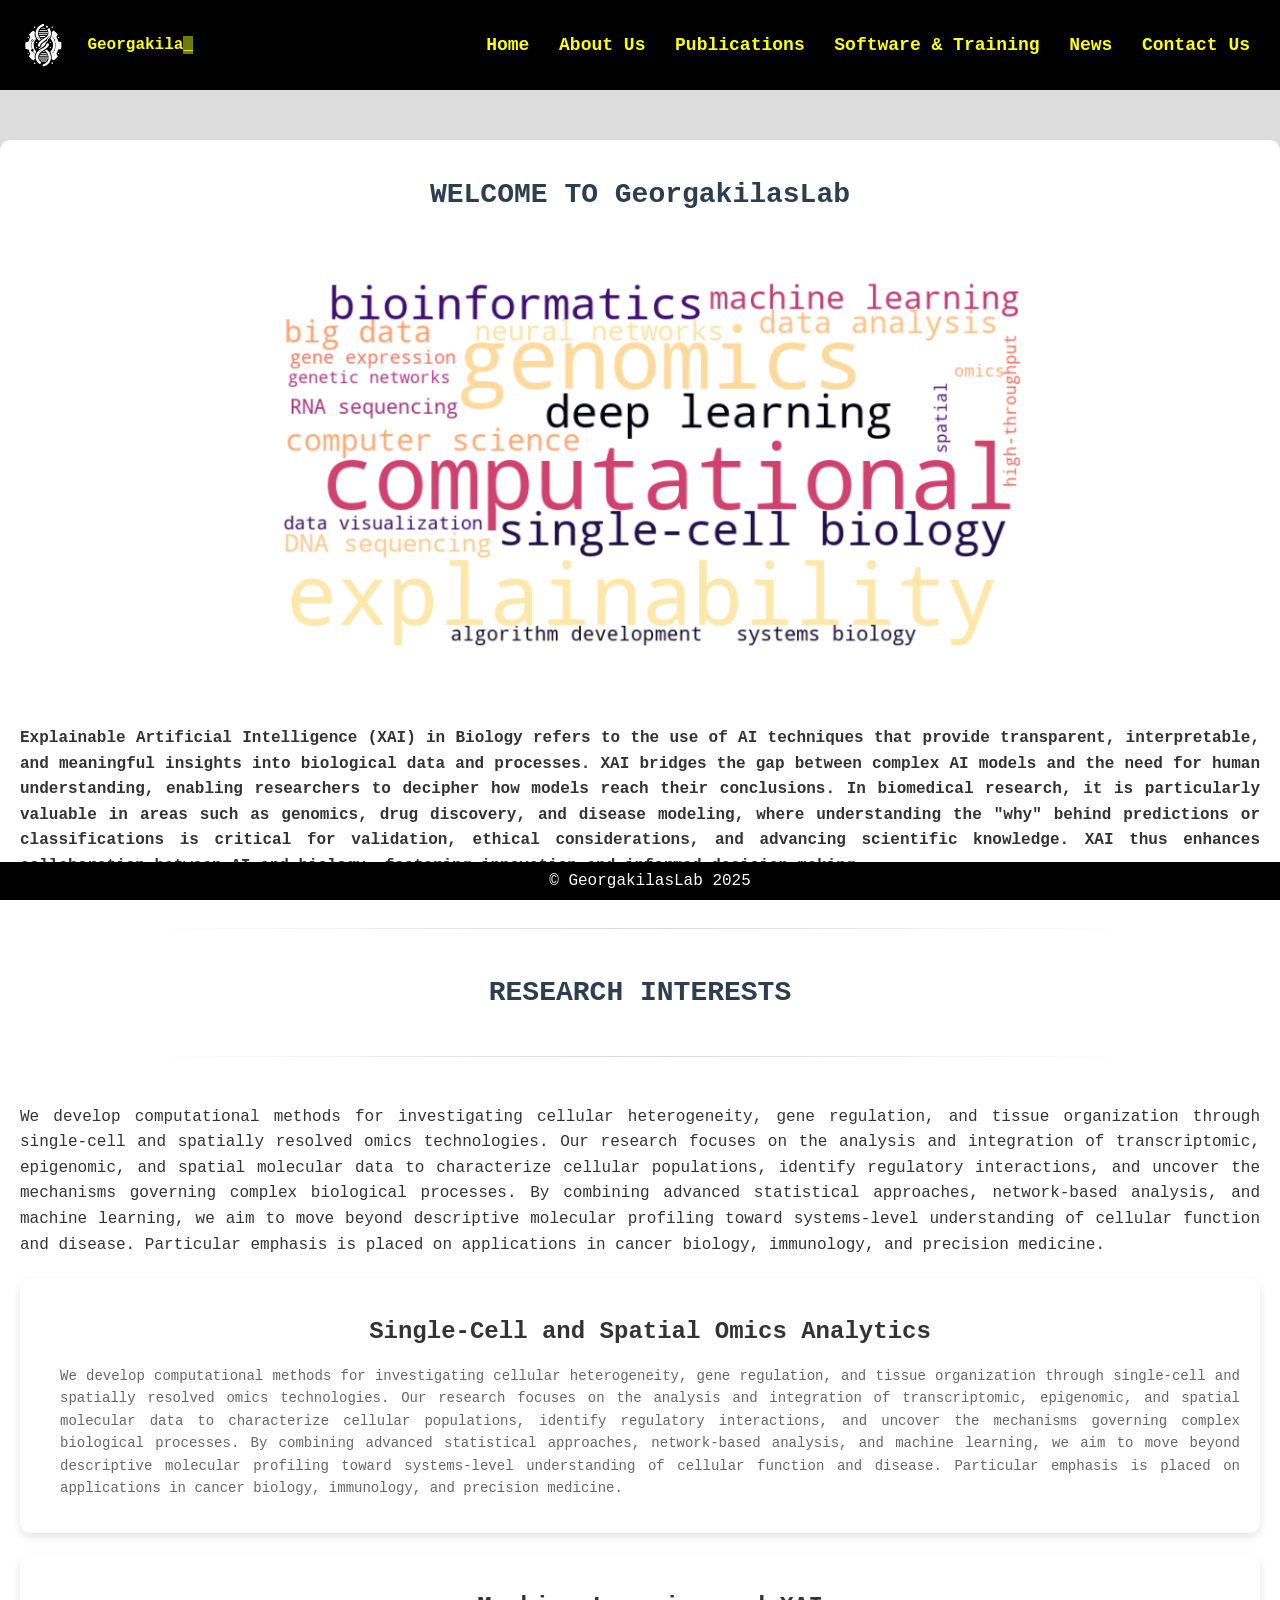
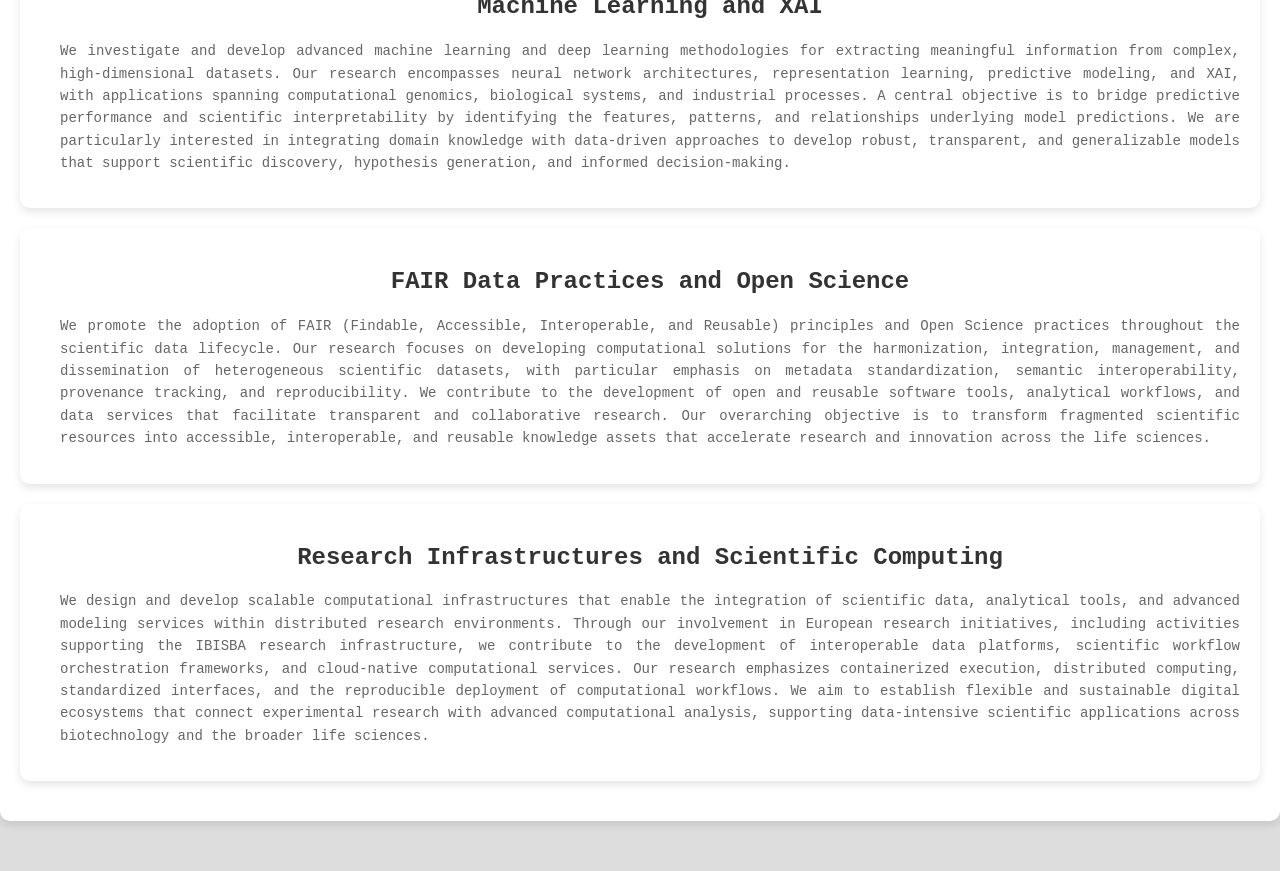
==== xaibiolab.html @ 77302577 "Initial codebase commit." ====
<!DOCTYPE html>
<html lang="en">

<head>
    <meta charset="UTF-8">
    <meta name="viewport" content="width=device-width, initial-scale=1.0">
    <title>GeorgakilasLab</title>
    <link rel="stylesheet" href="src/xaibiolab.css">
    <link href="https://fonts.googleapis.com/css2?family=Press+Start+2P&display=swap" rel="stylesheet">

    <style>
        body {
            .container {
                display: flex;
                align-items: center;
            }

            /* The blinking underscore */
            .blinking-underscore {
                display: inline-block;
                font-weight: bold;
                animation: blink 1s infinite;
            }

            @keyframes blink {
                50% {
                    opacity: 0;
                }
            }
        }
    </style>
</head>

<body>
    <!-- Navigation Bar -->
    <header>
        <!-- Logo -->
        <img src="src/images/w_logo.svg" alt="Website Logo">
        <div class="container">
            <a href="xaibiolab.html" id="typing-text"
                style="text-decoration: none; color: rgb(255, 255, 0); font-weight: bold;">GeorgakilasLab</a>
            <span class="blinking-underscore">_</span>
        </div>

        <!-- Navigation Buttons -->
        <nav style="margin-left: auto;">
            <a href="xaibiolab.html" style="text-decoration: none;">Home</a>
            <a href="src/about.html" style="text-decoration: none;">About Us</a>
            <a href="src/publications.html" style="text-decoration: none;">Publications</a>
            <a href="src/software.html" style="text-decoration: none;">Software & Training</a>
            <a href="src/news.html" style="text-decoration: none;">News</a>
            <a href="src/contact.html" style="text-decoration: none;">Contact Us</a>
        </nav>
    </header>

    <div id="home">
        <h1>WELCOME TO GeorgakilasLab</h1>

        <!-- Add an image here -->
        <div class="center-image">
            <img src="src/images/cloud.svg" alt="Cloud Image">
        </div>

        <h4>Explainable Artificial Intelligence (XAI) in Biology refers to the use of AI techniques that provide
            transparent,
            interpretable, and meaningful insights into biological data and processes.
            XAI bridges the gap between complex AI
            models and the need for human understanding, enabling researchers to decipher how models reach their
            conclusions.
            In biomedical research, it is particularly valuable in areas such as genomics, drug discovery, and disease
            modeling,
            where understanding the "why" behind predictions or classifications is critical for validation, ethical
            considerations, and advancing scientific knowledge. XAI thus enhances collaboration between AI and biology,
            fostering innovation and informed decision-making.</h4>

        <hr class="divider-fade">

        <h1>RESEARCH INTERESTS</h1>

        <hr class="divider-fade">

        <p>We develop computational methods for investigating cellular heterogeneity, gene regulation, and tissue
            organization through single-cell and spatially resolved omics technologies. Our research focuses on the
            analysis and integration of transcriptomic, epigenomic, and spatial molecular data to characterize
            cellular populations, identify regulatory interactions, and uncover the mechanisms governing complex
            biological processes. By combining advanced statistical approaches, network-based analysis, and machine
            learning, we aim to move beyond descriptive molecular profiling toward systems-level understanding of
            cellular function and disease. Particular emphasis is placed on applications in cancer biology,
            immunology, and precision medicine.</p>

        <div class="content-wrapper">
            <div class="text-container">
                <h2>Single-Cell and Spatial Omics Analytics</h2>
                <p>We develop computational methods for investigating cellular heterogeneity, gene regulation, and
                    tissue
                    organization through single-cell and spatially resolved omics technologies. Our research focuses on
                    the
                    analysis and integration of transcriptomic, epigenomic, and spatial molecular data to characterize
                    cellular populations, identify regulatory interactions, and uncover the mechanisms governing complex
                    biological processes. By combining advanced statistical approaches, network-based analysis, and
                    machine
                    learning, we aim to move beyond descriptive molecular profiling toward systems-level understanding
                    of
                    cellular function and disease. Particular emphasis is placed on applications in cancer biology,
                    immunology, and precision medicine.</p>
            </div>
        </div>

        <div class="content-wrapper">
            <div class="text-container">
                <h2>Machine Learning and XAI</h2>
                <p>We investigate and develop advanced machine learning and deep learning methodologies for extracting
                    meaningful information from complex, high-dimensional datasets. Our research encompasses neural
                    network
                    architectures, representation learning, predictive modeling, and XAI, with applications
                    spanning computational genomics, biological systems, and industrial processes. A central objective
                    is
                    to bridge predictive performance and scientific interpretability by identifying the features,
                    patterns,
                    and relationships underlying model predictions. We are particularly interested in integrating domain
                    knowledge with data-driven approaches to develop robust, transparent, and generalizable models that
                    support scientific discovery, hypothesis generation, and informed decision-making.</p>
            </div>
        </div>

        <div class="content-wrapper">
            <div class="text-container">
                <h2>FAIR Data Practices and Open Science</h2>
                <p>We promote the adoption of FAIR (Findable, Accessible, Interoperable, and Reusable) principles and
                    Open Science practices throughout the scientific data lifecycle. Our research focuses on developing
                    computational solutions for the harmonization, integration, management, and dissemination of
                    heterogeneous
                    scientific datasets, with particular emphasis on metadata standardization, semantic
                    interoperability,
                    provenance tracking, and reproducibility. We contribute to the development of open and reusable
                    software
                    tools, analytical workflows, and data services that facilitate transparent and collaborative
                    research.
                    Our overarching objective is to transform fragmented scientific resources into accessible,
                    interoperable,
                    and reusable knowledge assets that accelerate research and innovation across the life sciences.</p>
            </div>
        </div>

        <div class="content-wrapper">
            <div class="text-container">
                <h2>Research Infrastructures and Scientific Computing</h2>
                <p>We design and develop scalable computational infrastructures that enable the integration of
                    scientific data,
                    analytical tools, and advanced modeling services within distributed research environments. Through
                    our
                    involvement in European research initiatives, including activities supporting the IBISBA research
                    infrastructure,
                    we contribute to the development of interoperable data platforms, scientific workflow orchestration
                    frameworks,
                    and cloud-native computational services. Our research emphasizes containerized execution,
                    distributed
                    computing,
                    standardized interfaces, and the reproducible deployment of computational workflows. We aim to
                    establish
                    flexible
                    and sustainable digital ecosystems that connect experimental research with advanced computational
                    analysis,
                    supporting data-intensive scientific applications across biotechnology and the broader life
                    sciences.</p>
            </div>
        </div>

    </div>

    <div class="background-image"></div>

    <script>
        const text = "GeorgakilasLab";
        const typingSpeed = 150; // Speed of typing effect
        const eraseSpeed = 80; // Speed of erasing effect
        const pauseTime = 2500; // Pause before erasing

        let index = 0;
        let isDeleting = false;
        const typingElement = document.getElementById("typing-text");

        function typeEffect() {
            if (!isDeleting) {
                typingElement.textContent = text.substring(0, index + 1);
                index++;

                if (index === text.length) {
                    isDeleting = true;
                    setTimeout(typeEffect, pauseTime); // Pause before deleting
                    return;
                }
            } else {
                typingElement.textContent = text.substring(0, index - 1);
                index--;

                if (index === 0) {
                    isDeleting = false;
                }
            }

            setTimeout(typeEffect, isDeleting ? eraseSpeed : typingSpeed);
        }

        typeEffect();
    </script>

</body>
<footer style="background-color: black; color: white; text-align: center; padding: 10px;">
    © GeorgakilasLab 2025
</footer>

</html>
---- src/xaibiolab.css ----
/* General Styles */
body {
    margin: 0;
    font-family: Arial, sans-serif;
    font-family: "Courier New", Courier, monospace;
}

header {
    position: sticky;
    top: 0;
    z-index: 1000;
    background-color: black;
    color: rgb(255, 255, 0);
    padding: 20px;
    display: flex;
    align-items: center;
    font-family: "Courier New", Courier, monospace;
}

header img {
    height: 50px;
    margin-right: 20px;
}

nav a {
    background: none;
    border: none;
    color: rgb(255, 255, 0);
    margin: 0 10px;
    cursor: pointer;
    font-weight: bold;
    font-size: 18px;
    font-family: "Courier New", Courier, monospace;
}

nav button {
    background: none;
    border: none;
    color: white;
    margin: 0 10px;
    cursor: pointer;
    font-weight: bold;
    font-size: 18px;
}

.background-image {
    position: fixed;
    /* Ensures the image stays fixed behind content */
    top: 0;
    /* Align to the top of the screen */
    left: 0;
    /* Align to the left of the screen */
    width: 100%;
    /* Cover the full width */
    height: 100%;
    /* Cover the full height */
    background-image: url('/Users/panos/Desktop/CFCAF8AB01C65276.jpg');
    /* Specify your image */
    background-size: cover;
    /* Scale the image to cover the entire area */
    background-position: center;
    /* Center the image to avoid awkward cropping */
    background-repeat: no-repeat;
    /* Prevent the image from tiling */
    z-index: -1;
    /* Place the background behind all content */
}

/* Home section */
#home {
    max-width: 800px;
    margin: 50px auto;
    padding: 20px;
    background: white;
    box-shadow: 0 4px 8px rgba(0, 0, 0, 0.1);
    border-radius: 10px;
    text-align: center;
    font-family: "Courier New", Courier, monospace;
}

/* General styling */
body {
    font-family: Arial, sans-serif;
    margin: 0;
    padding: 0;
    background-color: #a7a7a761;
    color: #333;
    font-family: "Courier New", Courier, monospace;
}

/* Home section */
#home {
    max-width: 1800px;
    margin: 50px auto;
    padding: 20px;
    background: white;
    box-shadow: 0 4px 8px rgba(0, 0, 0, 0.1);
    border-radius: 10px;
    text-align: center;
    font-family: "Courier New", Courier, monospace;
}

/* Headings */
h1 {
    color: #2c3e50;
    font-size: 28px;
    margin-bottom: 10px;
    font-family: "Courier New", Courier, monospace;
}

/* Paragraphs */
p {
    font-size: 16px;
    line-height: 1.6;
    text-align: justify;
    font-family: "Courier New", Courier, monospace;
}

h4 {
    line-height: 1.6;
    text-align: justify;
    font-family: "Courier New", Courier, monospace;
}

/* Add spacing between sections */
h1+p {
    margin-bottom: 20px;
    font-family: "Courier New", Courier, monospace;
}

/* Content Wrapper */
.content-wrapper {
    display: flex;
    align-items: center;
    background: rgb(255, 255, 255);
    box-shadow: 0 4px 8px rgba(0, 0, 0, 0.1);
    border-radius: 10px;
    margin: 20px auto;
    padding: 20px;

}

/* Image Container */
.img-container {
    flex: 1;
    text-align: center;
    font-family: "Courier New", Courier, monospace;

}

.img-container img {
    max-width: 100px;
    border-radius: 50%;
    font-family: "Courier New", Courier, monospace;
}

/* Text Container */
.text-container {
    flex: 2;
    padding-left: 20px;
}

.text-container h1 {
    margin: 0;
    font-size: 24px;
}

.text-container h3 {
    margin: 5px 0;
    font-size: 18px;
    color: #555;
}

.text-container p {
    font-size: 14px;
    color: #666;
}

.text-container a {
    display: inline-block;
    margin-top: 10px;
    color: #007bff;
    font-weight: bold;
}

#about {
    max-width: 1800px;
    margin: 50px auto;
    padding: 20px;
    background: rgb(255, 255, 255);
    box-shadow: 0 4px 8px rgba(0, 0, 0, 0.1);
    border-radius: 10px;
    text-align: center;

}

#publications_section {
    max-width: 1800px;
    margin: 50px auto;
    padding: 20px;
    background: white;
    box-shadow: 0 4px 8px rgba(0, 0, 0, 0.1);
    border-radius: 10px;
    text-align: center;

}

#news {
    max-width: 1800px;
    margin: 50px auto;
    padding: 20px;
    background: white;
    box-shadow: 0 4px 8px rgba(0, 0, 0, 0.1);
    border-radius: 10px;
    text-align: center;
}

#software {
    max-width: 1800px;
    margin: 50px auto;
    padding: 20px;
    background: white;
    box-shadow: 0 4px 8px rgba(0, 0, 0, 0.1);
    border-radius: 10px;
    text-align: center;
}

.content-wrapper_soft {
    display: flex;
    align-items: center;
    background: rgb(255, 255, 255);
    box-shadow: 0 4px 8px rgba(0, 0, 0, 0.1);
    border-radius: 10px;
    margin: 20px auto;
    padding: 20px;

}

#contact {
    max-width: 1800px;
    margin: 50px auto;
    padding: 20px;
    background: white;
    box-shadow: 0 4px 8px rgba(0, 0, 0, 0.1);
    border-radius: 10px;
    text-align: center;
}

.content-wrapper_cont {
    display: flex;
    align-items: center;
    background: rgb(255, 255, 255);
    box-shadow: 0 4px 8px rgba(0, 0, 0, 0.1);
    border-radius: 10px;
    margin: 20px auto;
    padding: 20px;

}

footer {
    position: fixed;
    bottom: 0;
    left: 0;
    width: 100%;
    background-color: black;
    color: white;
    text-align: center;
    padding: 10px;
}

.blinking-underscore {
    background-color: rgba(225, 255, 0, 0.495);
    /* Same color as the link text */
    animation: blink 1s infinite step-start;
}

/* Animation to blink the underscore */
@keyframes blink {
    50% {
        opacity: 0;
    }
}



/* The blinking underscore */
.blinking-underscore {
    display: inline-block;
    font-weight: bold;
    animation: blink 1s infinite;
}

.divider-fade {
    border: none;
    height: 1px;
    background: linear-gradient(to right, transparent, rgba(0, 0, 0, 0.15), transparent);
    margin: 48px auto;
    width: 80%;
}
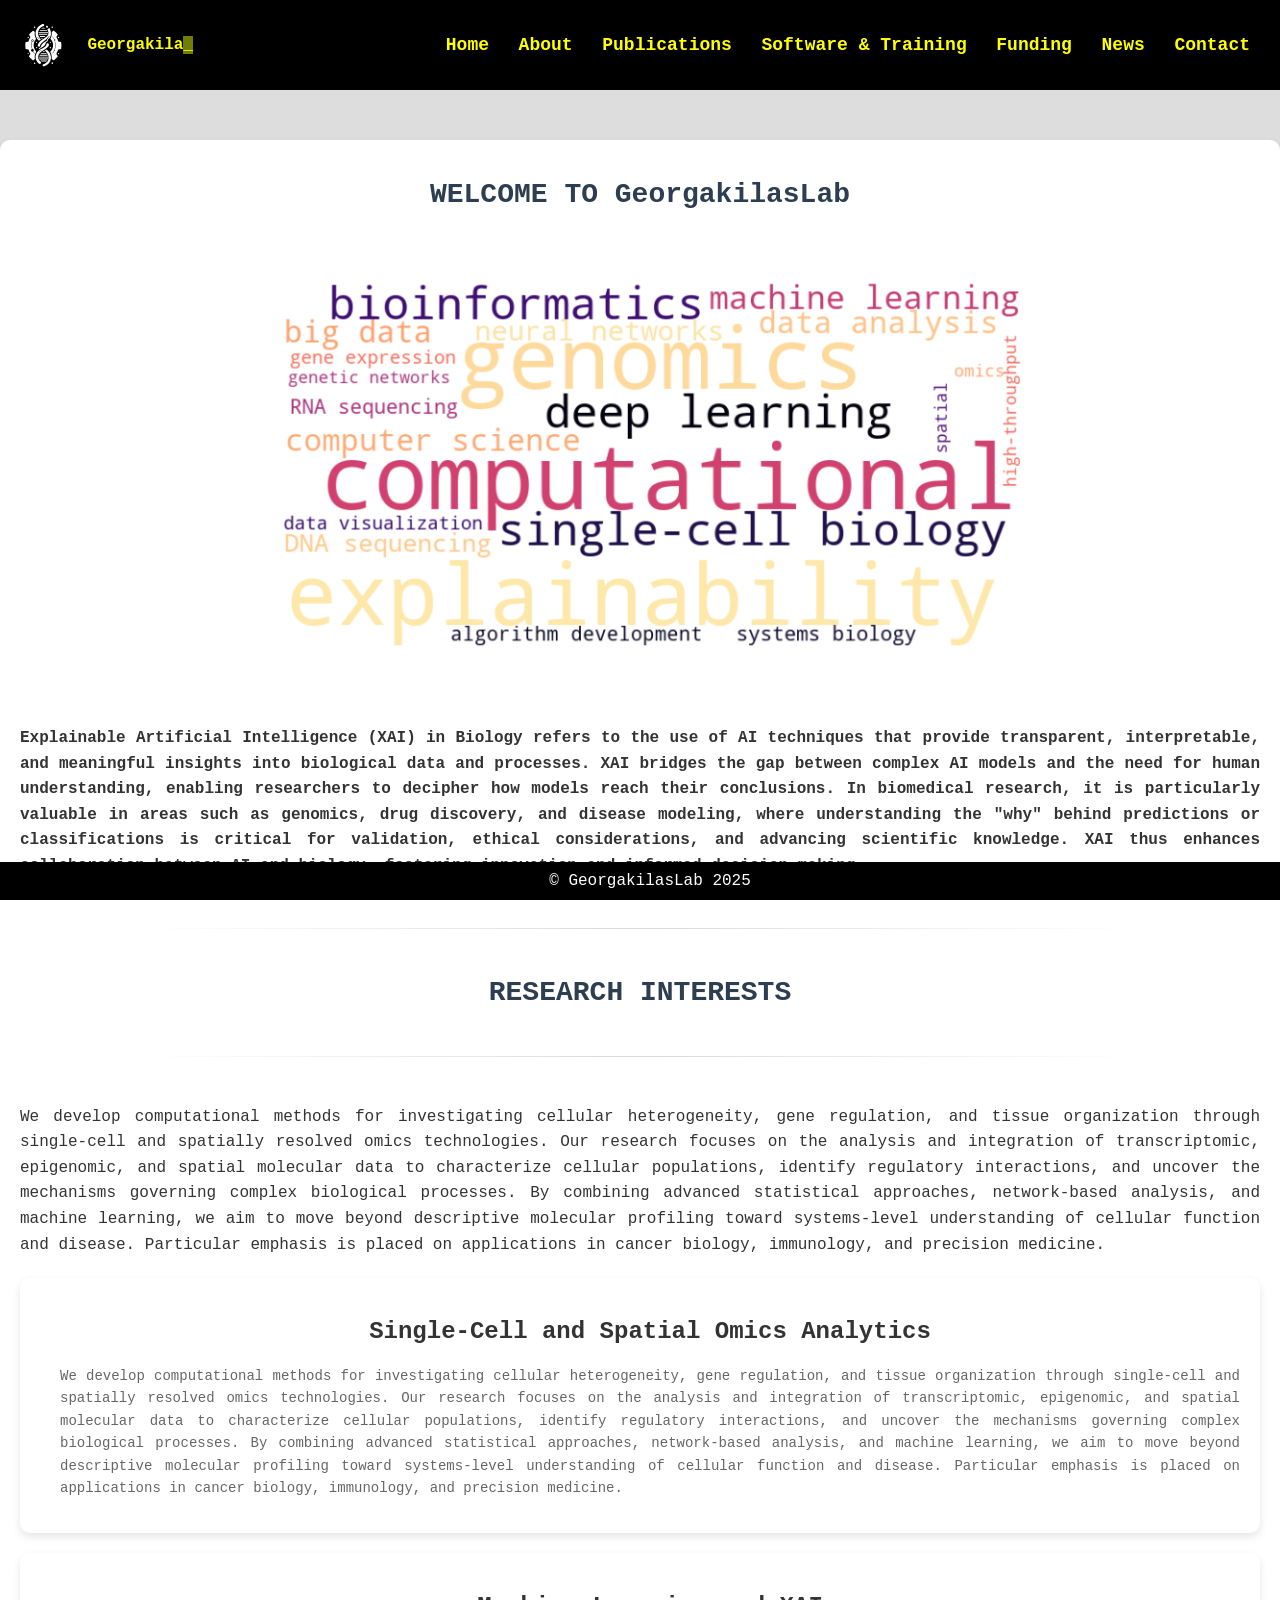
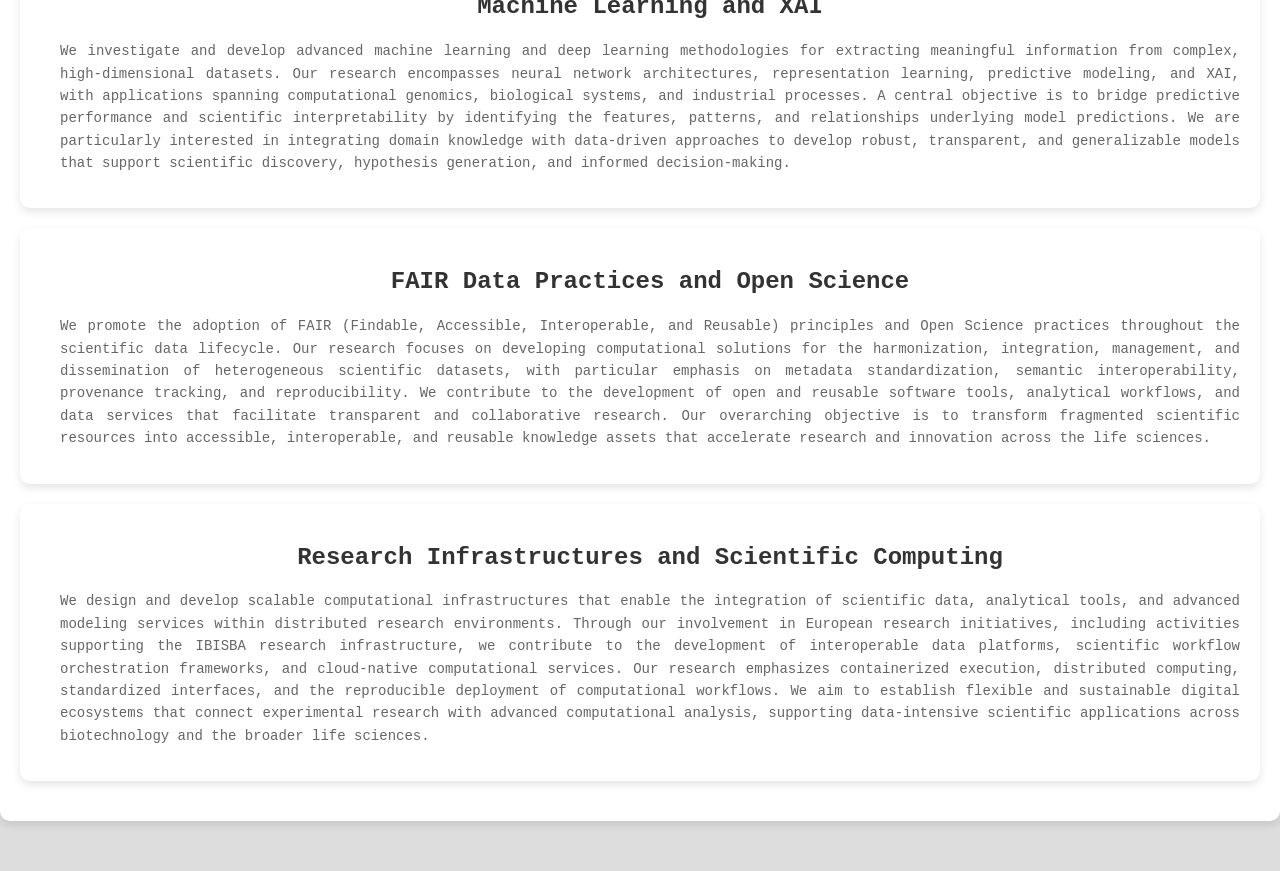
==== commit fd0c70dc: "Added new pages and fixed all content." ====
--- a/xaibiolab.html
+++ b/xaibiolab.html
@@ -4,7 +4,7 @@
 <head>
     <meta charset="UTF-8">
     <meta name="viewport" content="width=device-width, initial-scale=1.0">
-    <title>GeorgakilasLab</title>
+    <title>GeorgakilasLab - Home</title>
     <link rel="stylesheet" href="src/xaibiolab.css">
     <link href="https://fonts.googleapis.com/css2?family=Press+Start+2P&display=swap" rel="stylesheet">
 
@@ -45,11 +45,12 @@
         <!-- Navigation Buttons -->
         <nav style="margin-left: auto;">
             <a href="xaibiolab.html" style="text-decoration: none;">Home</a>
-            <a href="src/about.html" style="text-decoration: none;">About Us</a>
+            <a href="src/about.html" style="text-decoration: none;">About</a>
             <a href="src/publications.html" style="text-decoration: none;">Publications</a>
             <a href="src/software.html" style="text-decoration: none;">Software & Training</a>
+            <a href="src/funding.html" style="text-decoration: none;">Funding</a>
             <a href="src/news.html" style="text-decoration: none;">News</a>
-            <a href="src/contact.html" style="text-decoration: none;">Contact Us</a>
+            <a href="src/contact.html" style="text-decoration: none;">Contact</a>
         </nav>
     </header>
 
--- a/src/xaibiolab.css
+++ b/src/xaibiolab.css
@@ -149,7 +149,7 @@
 }
 
 .img-container img {
-    max-width: 100px;
+    max-width: 300px;
     border-radius: 50%;
     font-family: "Courier New", Courier, monospace;
 }
